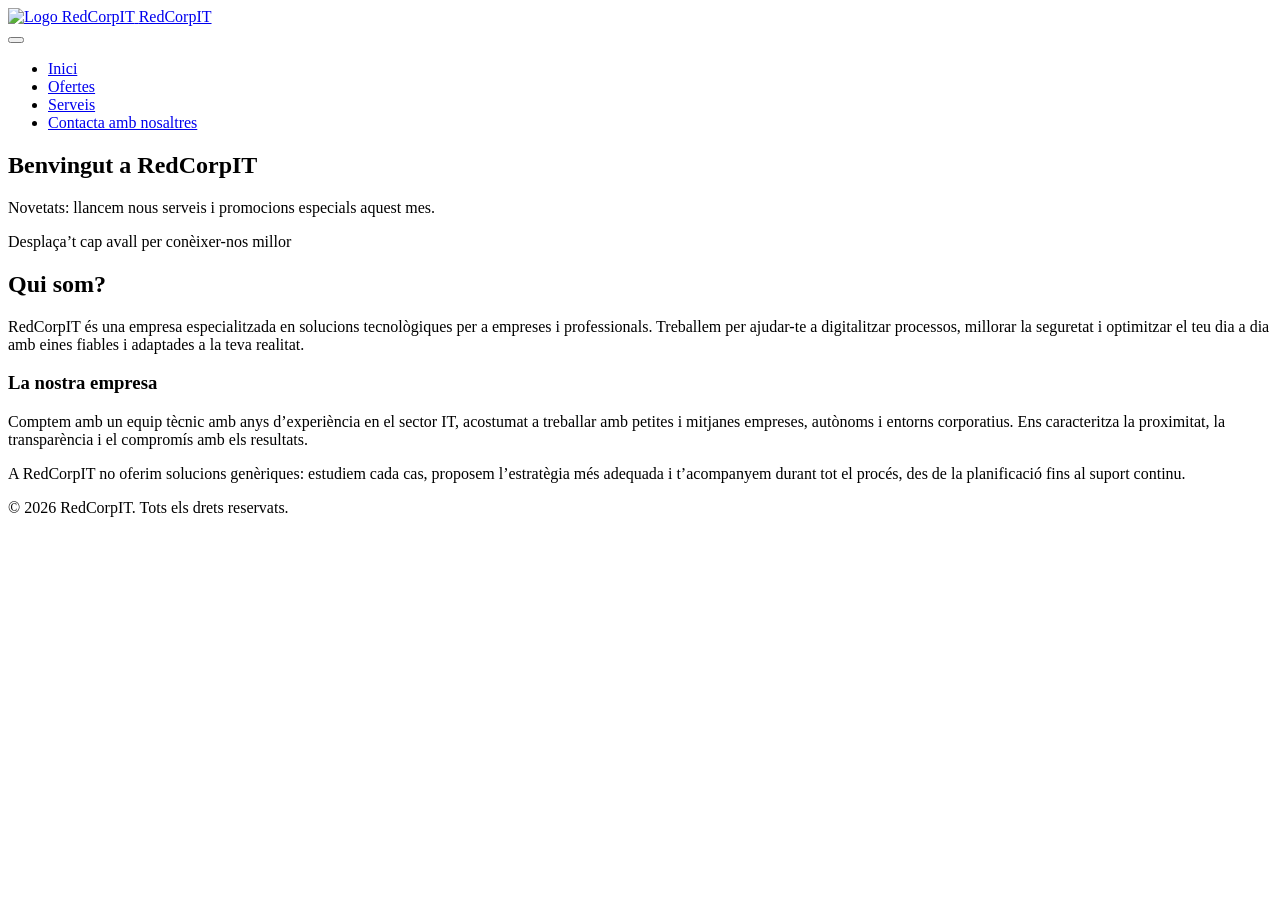
==== index.html @ f0dd2b0a "Add files via upload" ====
<!DOCTYPE html>
<html lang="ca">
<head>
  <meta charset="UTF-8">
  <meta name="viewport" content="width=device-width, initial-scale=1.0">
  <title>RedCorpIT</title>
  <meta name="description" content="RedCorpIT - Solucions tecnològiques per a empreses i professionals. Assessorament, desenvolupament i suport tècnic.">
  <link rel="stylesheet" href="assets/styles.css">
  <link rel="icon" type="image/png" href="assets/logo.png">
</head>
<body>

  <nav class="navbar fade-in">
    <div class="logo">
      <a href="index.html#inici" class="logo-link">
        <img src="assets/logo.png" class="logo-img" alt="Logo RedCorpIT">
        <span>RedCorpIT</span>
      </a>
    </div>

    <button class="nav-toggle" aria-label="Obrir menú">
      <span class="nav-toggle-line"></span>
      <span class="nav-toggle-line"></span>
      <span class="nav-toggle-line"></span>
    </button>

    <ul class="nav-links">
      <li><a href="#inici">Inici</a></li>
      <li><a href="ofertas.html">Ofertes</a></li>
      <li><a href="servicios.html">Serveis</a></li>
      <li><a href="contacto.html">Contacta amb nosaltres</a></li>
    </ul>
  </nav>

  <section id="inici" class="section inici fade-in">
    <h1>Benvingut a RedCorpIT</h1>
    <p class="novedades">Novetats: llancem nous serveis i promocions especials aquest mes.</p>
    <div class="scroll-down">Desplaça’t cap avall per conèixer-nos millor</div>
  </section>

  <section class="section qui-som fade-in">
    <h2>Qui som?</h2>
    <p>
      RedCorpIT és una empresa especialitzada en solucions tecnològiques per a empreses i professionals.
      Treballem per ajudar-te a digitalitzar processos, millorar la seguretat i optimitzar el teu dia a dia
      amb eines fiables i adaptades a la teva realitat.
    </p>
    <h3>La nostra empresa</h3>
    <p>
      Comptem amb un equip tècnic amb anys d’experiència en el sector IT, acostumat a treballar amb
      petites i mitjanes empreses, autònoms i entorns corporatius. Ens caracteritza la proximitat,
      la transparència i el compromís amb els resultats.
    </p>
    <p>
      A RedCorpIT no oferim solucions genèriques: estudiem cada cas, proposem l’estratègia més adequada
      i t’acompanyem durant tot el procés, des de la planificació fins al suport continu.
    </p>
  </section>

  <footer class="fade-in">
    <p>&copy; 2026 RedCorpIT. Tots els drets reservats.</p>
  </footer>

  <script src="assets/script.js"></script>
</body>
</html>
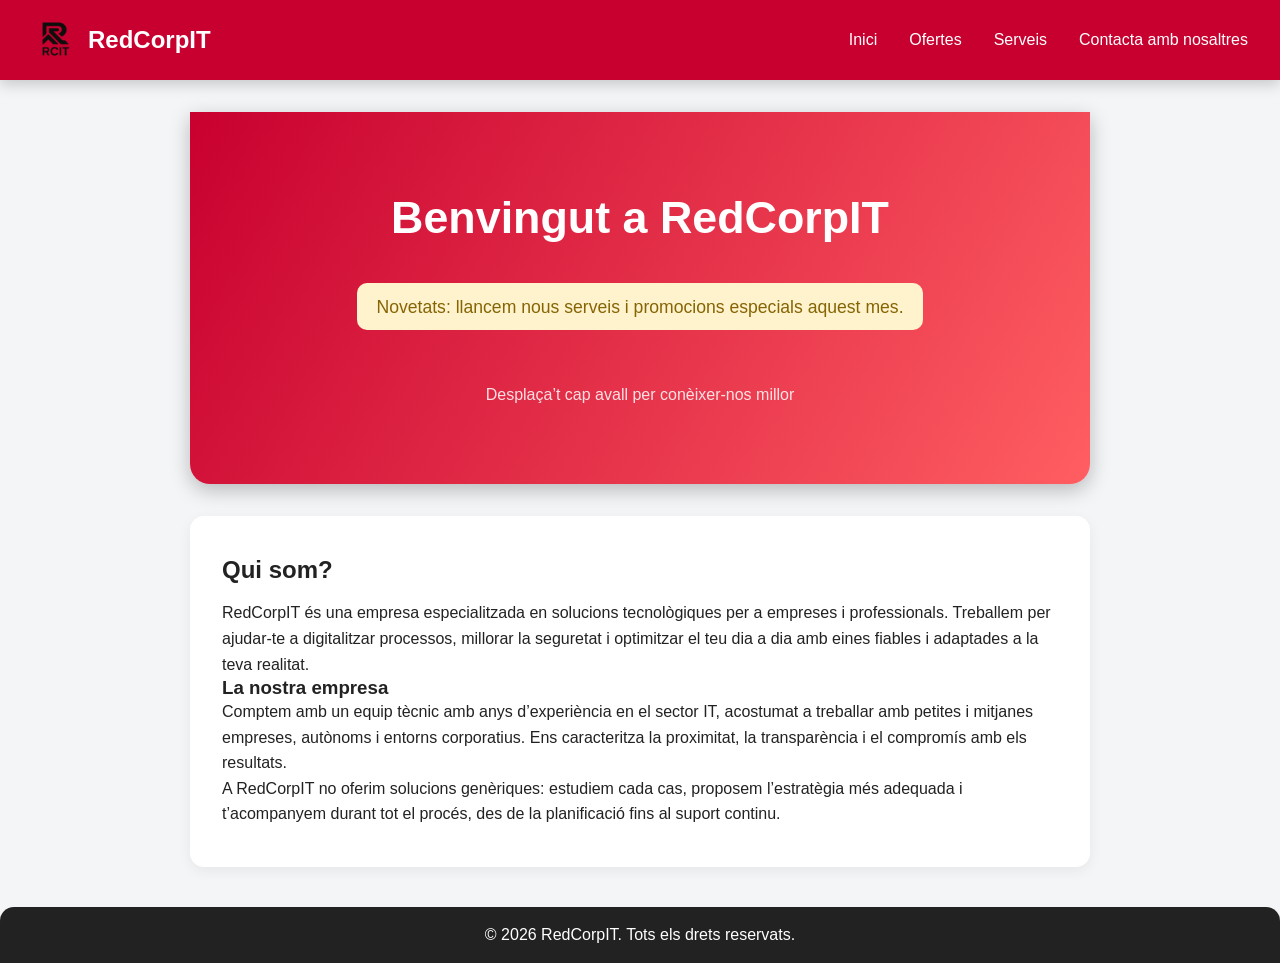
==== commit 99f5a546: "Add files via upload" ====
--- a/index.html
+++ b/index.html
@@ -28,7 +28,7 @@
       <li><a href="#inici">Inici</a></li>
       <li><a href="ofertas.html">Ofertes</a></li>
       <li><a href="servicios.html">Serveis</a></li>
-      <li><a href="contacto.html">Contacta amb nosaltres</a></li>
+      <li><a href="contacte.html">Contacta amb nosaltres</a></li>
     </ul>
   </nav>
 
--- a/assets/styles.css
+++ b/assets/styles.css
@@ -0,0 +1,393 @@
+/* ===========================
+   RESET I BASE
+=========================== */
+* {
+  margin: 0;
+  padding: 0;
+  box-sizing: border-box;
+}
+
+body {
+  font-family: "Segoe UI", Arial, sans-serif;
+  background: #f4f5f7;
+  color: #222;
+  overflow-x: hidden;
+}
+
+/* ===========================
+   ANIMACIONS BÀSIQUES
+=========================== */
+.fade-in {
+  opacity: 0;
+  transform: translateY(25px);
+  animation: fadeInUp 0.8s ease-out forwards;
+}
+
+@keyframes fadeInUp {
+  to {
+    opacity: 1;
+    transform: translateY(0);
+  }
+}
+
+/* ===========================
+   NAVBAR
+=========================== */
+.navbar {
+  display: flex;
+  justify-content: space-between;
+  align-items: center;
+  background: #c8002f;
+  color: #fff;
+  padding: 1rem 2rem;
+  position: sticky;
+  top: 0;
+  z-index: 1000;
+  box-shadow: 0 4px 14px rgba(0,0,0,0.2);
+}
+
+.logo {
+  display: flex;
+  align-items: center;
+  gap: 0.5rem;
+  font-size: 1.5rem;
+  font-weight: bold;
+}
+
+.logo-link {
+  display: flex;
+  align-items: center;
+  gap: 0.5rem;
+  text-decoration: none;
+  color: inherit;
+}
+
+.logo-img {
+  height: 3rem;
+  width: auto;
+  transition: transform 0.4s cubic-bezier(.68,-0.55,.27,1.55);
+}
+
+.logo-link:hover .logo-img,
+.logo:hover .logo-img {
+  transform: rotate(-8deg) scale(1.08);
+}
+
+/* ===========================
+   NAV LINKS
+=========================== */
+.nav-links {
+  list-style: none;
+  display: flex;
+  gap: 2rem;
+  margin: 0;
+  padding: 0;
+}
+
+.nav-links a {
+  color: #fff;
+  text-decoration: none;
+  font-weight: 500;
+  position: relative;
+  padding-bottom: 3px;
+  transition: color 0.25s ease, letter-spacing 0.25s ease;
+}
+
+.nav-links a::after {
+  content: '';
+  position: absolute;
+  left: 0;
+  bottom: -2px;
+  width: 100%;
+  height: 2px;
+  background: #ffd700;
+  transform: scaleX(0);
+  transform-origin: left;
+  transition: transform 0.3s cubic-bezier(.68,-0.55,.27,1.55);
+}
+
+.nav-links a:hover {
+  color: #ffd700;
+  letter-spacing: 1px;
+}
+
+.nav-links a:hover::after,
+.nav-links a.active::after {
+  transform: scaleX(1);
+}
+
+.nav-links a.active {
+  color: #ffd700;
+}
+
+/* Botó hamburguesa */
+.nav-toggle {
+  display: none;
+  flex-direction: column;
+  justify-content: center;
+  gap: 5px;
+  background: transparent;
+  border: none;
+  cursor: pointer;
+}
+
+.nav-toggle-line {
+  width: 22px;
+  height: 2px;
+  background: #fff;
+  border-radius: 2px;
+  transition: transform 0.3s ease, opacity 0.3s ease;
+}
+
+.nav-toggle.open .nav-toggle-line:nth-child(1) {
+  transform: translateY(7px) rotate(45deg);
+}
+
+.nav-toggle.open .nav-toggle-line:nth-child(2) {
+  opacity: 0;
+}
+
+.nav-toggle.open .nav-toggle-line:nth-child(3) {
+  transform: translateY(-7px) rotate(-45deg);
+}
+
+/* ===========================
+   SECCIONS GENERALS
+=========================== */
+.section {
+  padding: 2.5rem 2rem;
+  max-width: 900px;
+  margin: 2rem auto;
+  background: #fff;
+  border-radius: 14px;
+  box-shadow: 0 4px 14px rgba(0,0,0,0.06);
+}
+
+.section h1,
+.section h2 {
+  margin-bottom: 1rem;
+}
+
+.section p {
+  line-height: 1.6;
+}
+
+/* ===========================
+   INICI
+=========================== */
+.inici {
+  background: linear-gradient(120deg, #c8002f 0%, #ff5e62 100%);
+  color: #fff;
+  text-align: center;
+  padding: 5rem 2rem;
+  border-radius: 0 0 20px 20px;
+  box-shadow: 0 6px 20px rgba(0,0,0,0.25);
+}
+
+.inici h1 {
+  font-size: 2.8rem;
+  margin-bottom: 1rem;
+}
+
+.novedades {
+  font-size: 1.1rem;
+  margin: 1.5rem 0;
+  background: #fff3cd;
+  color: #856404;
+  display: inline-block;
+  padding: 0.6rem 1.2rem;
+  border-radius: 10px;
+}
+
+.scroll-down {
+  margin-top: 2rem;
+  font-size: 1rem;
+  color: #fff;
+  opacity: 0.85;
+  animation: bounce 1.6s infinite ease-in-out;
+}
+
+@keyframes bounce {
+  0%, 100% { transform: translateY(0); }
+  50% { transform: translateY(6px); }
+}
+
+/* ===========================
+   LLISTES (SERVEIS / OFERTES)
+=========================== */
+.section ul {
+  list-style: none;
+  margin-top: 1.5rem;
+  padding: 0;
+}
+
+.section ul li {
+  background: #fafafa;
+  margin: 0.6rem 0;
+  padding: 0.9rem 1rem;
+  border-radius: 10px;
+  box-shadow: 0 2px 6px rgba(0,0,0,0.04);
+  transition: transform 0.2s ease, box-shadow 0.2s ease;
+}
+
+.section ul li:hover {
+  transform: translateY(-3px);
+  box-shadow: 0 4px 10px rgba(0,0,0,0.08);
+}
+
+/* ===========================
+   CONTACTE
+=========================== */
+.redes a {
+  color: #c8002f;
+  text-decoration: none;
+  margin: 0 0.5rem 0.5rem 0;
+  font-weight: 500;
+  transition: color 0.2s ease, transform 0.2s ease;
+  display: inline-block;
+}
+
+.redes a:hover {
+  color: #ff5e62;
+  transform: scale(1.08);
+}
+
+.ubicacio {
+  margin-top: 1rem;
+  color: #444;
+}
+
+.contacte-grid {
+  display: grid;
+  grid-template-columns: 1.1fr 1.2fr;
+  gap: 2rem;
+  margin-top: 1.5rem;
+}
+
+.form label {
+  display: block;
+  margin-top: 0.8rem;
+  margin-bottom: 0.2rem;
+  font-weight: 500;
+}
+
+.form input,
+.form textarea {
+  width: 100%;
+  padding: 0.6rem 0.8rem;
+  border-radius: 8px;
+  border: 1px solid #ccc;
+  font: inherit;
+  transition: border-color 0.2s ease, box-shadow 0.2s ease;
+}
+
+.form input:focus,
+.form textarea:focus {
+  outline: none;
+  border-color: #c8002f;
+  box-shadow: 0 0 0 2px rgba(200,0,47,0.15);
+}
+
+.btn-enviar {
+  margin-top: 1.2rem;
+  padding: 0.7rem 1.4rem;
+  border-radius: 999px;
+  border: none;
+  background: #c8002f;
+  color: #fff;
+  font-weight: 600;
+  cursor: pointer;
+  transition: background 0.2s ease, transform 0.2s ease, box-shadow 0.2s ease;
+}
+
+.btn-enviar:hover {
+  background: #a00026;
+  transform: translateY(-1px);
+  box-shadow: 0 4px 10px rgba(0,0,0,0.15);
+}
+
+/* ===========================
+   FOOTER
+=========================== */
+footer {
+  text-align: center;
+  padding: 1.2rem 0;
+  background: #222;
+  color: #fff;
+  margin-top: 2.5rem;
+  border-radius: 14px 14px 0 0;
+}
+
+/* ===========================
+   RESPONSIVE
+=========================== */
+@media (max-width: 900px) {
+  .contacte-grid {
+    grid-template-columns: 1fr;
+  }
+}
+
+@media (max-width: 700px) {
+  .navbar {
+    flex-direction: row;
+    align-items: center;
+    padding: 0.8rem 1.2rem;
+  }
+
+  .nav-toggle {
+    display: flex;
+  }
+
+  .nav-links {
+    position: absolute;
+    top: 100%;
+    right: 0;
+    background: #c8002f;
+    flex-direction: column;
+    gap: 1rem;
+    padding: 1rem 1.5rem;
+    min-width: 180px;
+    transform: translateY(-10px);
+    opacity: 0;
+    pointer-events: none;
+    transition: opacity 0.25s ease, transform 0.25s ease;
+    border-radius: 0 0 0 12px;
+  }
+
+  .nav-links.show {
+    opacity: 1;
+    transform: translateY(0);
+    pointer-events: auto;
+  }
+
+  .logo-img {
+    height: 2.4rem;
+  }
+
+  .inici h1 {
+    font-size: 2.2rem;
+  }
+
+  .section {
+    margin: 1.5rem 1rem;
+    padding: 2rem 1.5rem;
+  }
+}
+
+/* ===========================
+   ANIMACIÓ DE SORTIDA DE PÀGINA
+=========================== */
+.page-exit {
+  animation: pageExit 0.45s ease forwards;
+}
+
+@keyframes pageExit {
+  0% {
+    opacity: 1;
+    transform: translateY(0);
+  }
+  100% {
+    opacity: 0;
+    transform: translateY(25px);
+  }
+}
